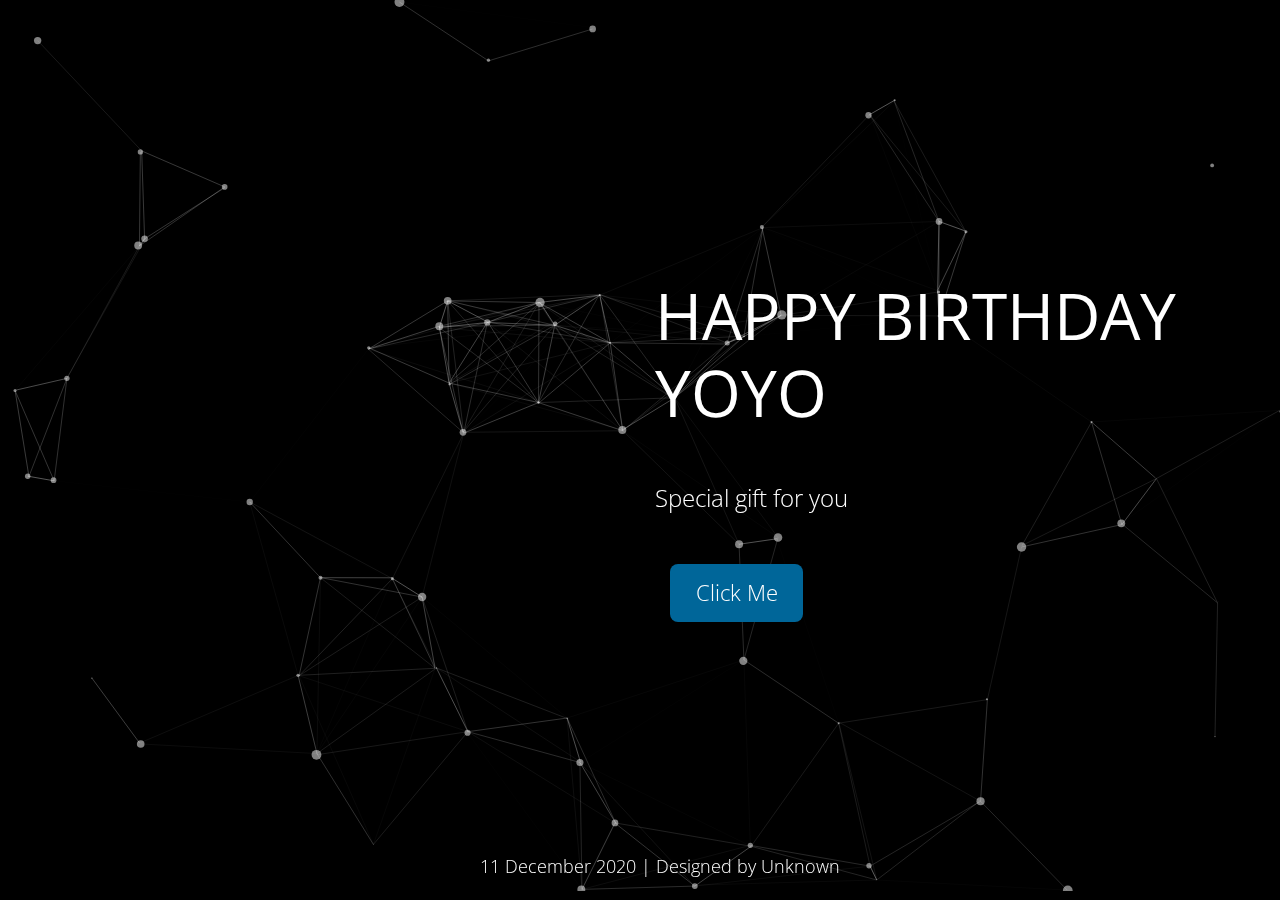
==== index.html @ 65e7e9f8 "Add files via upload" ====
<!DOCTYPE html>
<html>
<head>
  <meta charset="utf-8">
  <meta http-equiv="X-UA-Compatible" content="IE=edge">
  <meta name="viewport" content="width=device-width, initial-scale=1">

  <title>Happy Birthday Yoyo</title>

  <link rel="stylesheet" href="https://fonts.googleapis.com/css?family=Open+Sans:300,400">  <!-- Google web font "Open Sans" -->
  <link rel="stylesheet" href="css/font-awesome.min.css">
  <link rel="stylesheet" href="css/bootstrap.min.css">
  
  <link rel="stylesheet" href="css/demo.css" />
  <link rel="stylesheet" href="css/templatemo-style.css">
  
  <script type="text/javascript" src="js/modernizr.custom.86080.js"></script>
		
	</head>

	<body>

			<div id="particles-js"></div>
		
			<ul class="cb-slideshow">
	            <li></li>
	            <li></li>
	            <li></li>
	            <li></li>
	            <li></li>
	            <li></li>
	        </ul>

			<div class="container-fluid">
				<div class="row cb-slideshow-text-container ">
					<div class= "tm-content col-xl-6 col-sm-8 col-xs-8 ml-auto section">
					<header class="mb-5"><h1>HAPPY BIRTHDAY YOYO</h1></header>
					<P class="mb-5">Special gift for you</P>
					
						<div class="col-md-5 col-sm-5 col-xs-5">
							<a href="gift.html"  type="submit" class="tm-btn-subscribe">Click Me</a>
						</div>
                    
					</div>
				</div>	
				<div class="footer-link">
					<p>11 December 2020 | Designed by Unknown</p>
				</div>
			</div>	
	</body>

	<script type="text/javascript" src="js/particles.js"></script>
	<script type="text/javascript" src="js/app.js"></script>
</html>
---- css/demo.css ----
@font-face {
    font-family: 'BebasNeueRegular';
    src: url('fonts/BebasNeue-webfont.eot');
    src: url('fonts/BebasNeue-webfont.eot?#iefix') format('embedded-opentype'),
         url('fonts/BebasNeue-webfont.woff') format('woff'),
         url('fonts/BebasNeue-webfont.ttf') format('truetype'),
         url('fonts/BebasNeue-webfont.svg#BebasNeueRegular') format('svg');
    font-weight: normal;
    font-style: normal;
}
/* CSS reset */
body,div,dl,dt,dd,ul,ol,li,h1,h2,h3,h4,h5,h6,pre,form,fieldset,input,textarea,p,blockquote,th,td { 
	margin:0;
	padding:0;
}
html,body {
	margin:0;
	padding:0;
}
table {
	border-collapse:collapse;
	border-spacing:0;
}
fieldset,img { 
	border:0;
}
input{
	border:1px solid #b0b0b0;
	padding:3px 5px 4px;
	color:#979797;
	width:190px;
}
address,caption,cite,code,dfn,th,var {
	font-style:normal;
	font-weight:normal;
}
ol,ul {
	list-style:none;
}
caption,th {
	text-align:left;
}
h1,h2,h3,h4,h5,h6 {
	font-size:100%;
	font-weight:normal;
}
q:before,q:after {
	content:'';
}
abbr,acronym { border:0;
}
/* General Demo Style */
body{
	font-family: Constantia, Palatino, "Palatino Linotype", "Palatino LT STD", Georgia, serif;
	background: #000;
	font-weight: 400;
	font-size: 15px;
	color: #aa3e03;
	overflow-y: scroll;
	overflow-x: hidden;
}
.ie7 body{
	overflow:hidden;
}
a{
	color: #333;
	text-decoration: none;
}
.container{
	position: relative;	
}
.clr{
	clear: both;
}
.container > header{
	padding: 30px 30px 10px 20px;
	margin: 0px 20px 10px 20px;
	position: relative;
	display: block;
	text-shadow: 1px 1px 1px rgba(0,0,0,0.2);
    text-align: left;
}
.container > header h1{
	font-family: 'BebasNeueRegular', 'Arial Narrow', Arial, sans-serif;
	font-size: 35px;
	line-height: 35px;
	position: relative;
	font-weight: 400;
	color: #fff;
	text-shadow: 1px 1px 1px rgba(0,0,0,0.3);
    padding: 0px 0px 5px 0px;
}
.container > header h1 span{

}
.container > header h2, p.info{
	font-size: 16px;
	font-style: italic;
	color: #f8f8f8;
	text-shadow: 1px 1px 1px rgba(0,0,0,0.6);
}
/* Header Style */
.codrops-top{
	font-family: Arial, sans-serif;
	line-height: 24px;
	font-size: 11px;
	width: 100%;
	background: #000;
	opacity: 0.9;
	text-transform: uppercase;
	z-index: 9999;
	position: relative;
	-moz-box-shadow: 1px 0px 2px #000;
	-webkit-box-shadow: 1px 0px 2px #000;
	box-shadow: 1px 0px 2px #000;
}
.codrops-top a{
	padding: 0px 10px;
	letter-spacing: 1px;
	color: #ddd;
	display: block;
	float: left;
}
.codrops-top a:hover{
	color: #fff;
}
.codrops-top span.right{
	float: right;
}
.codrops-top span.right a{
	float: none;
	display: inline;
}

p.codrops-demos{
	display: block;
	padding: 15px 0px;
}
p.codrops-demos a,
p.codrops-demos a.current-demo,
p.codrops-demos a.current-demo:hover{
    display: inline-block;
	border: 1px solid #6d0019;
	padding: 4px 10px 3px;
	font-size: 13px;
	line-height: 18px;
	margin: 2px 3px;
	font-weight: 800;
	-webkit-box-shadow: 0px 1px 1px rgba(0,0,0,0.1);
	-moz-box-shadow:0px 1px 1px rgba(0,0,0,0.1);
	box-shadow: 0px 1px 1px rgba(0,0,0,0.1);
	color:#fff;
	-webkit-border-radius: 5px;
	-moz-border-radius: 5px;
	border-radius: 5px;
	background: #a90329;
	background: -moz-linear-gradient(top, #a90329 0%, #8f0222 44%, #6d0019 100%);
	background: -webkit-gradient(linear, left top, left bottom, color-stop(0%,#a90329), color-stop(44%,#8f0222), color-stop(100%,#6d0019));
	background: -webkit-linear-gradient(top, #a90329 0%,#8f0222 44%,#6d0019 100%);
	background: -o-linear-gradient(top, #a90329 0%,#8f0222 44%,#6d0019 100%);
	background: -ms-linear-gradient(top, #a90329 0%,#8f0222 44%,#6d0019 100%);
	background: linear-gradient(top, #a90329 0%,#8f0222 44%,#6d0019 100%);
}
p.codrops-demos a:hover{
	background: #6d0019;
}
p.codrops-demos a:active{
	background: #6d0019;
	background: -moz-linear-gradient(top, #6d0019 0%, #8f0222 56%, #a90329 100%);
	background: -webkit-gradient(linear, left top, left bottom, color-stop(0%,#6d0019), color-stop(56%,#8f0222), color-stop(100%,#a90329));
	background: -webkit-linear-gradient(top, #6d0019 0%,#8f0222 56%,#a90329 100%);
	background: -o-linear-gradient(top, #6d0019 0%,#8f0222 56%,#a90329 100%);
	background: -ms-linear-gradient(top, #6d0019 0%,#8f0222 56%,#a90329 100%);
	background: linear-gradient(top, #6d0019 0%,#8f0222 56%,#a90329 100%);
	-webkit-box-shadow: 0px 1px 1px rgba(255,255,255,0.9);
	-moz-box-shadow:0px 1px 1px rgba(255,255,255,0.9);
	box-shadow: 0px 1px 1px rgba(255,255,255,0.9);
}
p.codrops-demos a.current-demo,
p.codrops-demos a.current-demo:hover{
	color: #A5727D;
	background: #6d0019;
}
/* Media Queries */
@media screen and (max-width: 767px) {
	.container > header{
		text-align: center;
	}
	p.codrops-demos {
		position: relative;
		top: auto;
		left: auto;
	}
}
---- css/templatemo-style.css ----
/*

Letter Template 

https://templatemo.com/tm-510-letter

*/

body {
	font-family: 'Open Sans', Helvetica, Arial, sans-serif;
	font-size: 24px;
	font-weight: 300;
	overflow-x: hidden;
	
}

a, button {
	transition: all 0.3s ease;
	color: #FFFFFF;
}

button:focus {
    outline: none;
}

a:hover {
	color: #FFFF00;
	text-decoration: underline;
}
a:focus {
	text-decoration: none;
	outline: none;
}

h1 {
	color: #FFFFFF;
	font-size: 4rem;	
}

p {
	color: #FFFFFF;	
}

#particles-js {
    position: absolute;
    top: 0;
    left: 0;
    z-index: 1000;
    width: 100%;
    height: 99%;
}

.cb-slideshow-text-container {
    height: 100vh;
    display: flex;
    align-items: center;
}

.tm-content {
    z-index: 1001;
}

.form-control::-webkit-input-placeholder { /* Chrome/Opera/Safari */
  color: white;
}
.form-control::-moz-placeholder { /* Firefox 19+ */
  color: white;
}
.form-control:-ms-input-placeholder { /* IE 10+ */
  color: white;
}
.form-control:-moz-placeholder { /* Firefox 18- */
  color: white;
}

.form-control::placeholder {
    color: white;
}

.form-control {  
    color: #FFFFFF;
    border-radius: .5rem;
    background-color: transparent;
    border: 1px solid #FFFFFF;
    padding-top: 10px;
    padding-bottom: 10px;
    font-size: 1.4rem;
    font-weight: 300;
    padding: 0.75rem 1.2rem;
}

.form-section {  
    color: #FFFFFF;
    background-color: transparent;
    margin-bottom: 100px;
    
}

.contact_email {
	color: #FFFFFF;
}
.tm-btn-subscribe {
	background-color: #006699;
	border-radius: .5rem;
    border-color: white;
	padding: 0.75rem 1.6rem;
    font-weight: 300;
    font-size: 1.4rem;
    cursor: pointer;
}

.tm-btn-subscribe:hover {
    background-color: #055278;
}

.tm-social-icons-container {
    margin: 10px;
}

.tm-social-link {
    border-color: #FFFFFF;
    color: black;
    display: inline-block;
    width: 50px;
    height: 50px;
    text-align: center;
}

.fa {
    color: #FFFFFF;
}

.footer-link {
    margin: 20px;
	font-size: 18px;
    position: absolute;
    bottom: 0;
    left: 0;
    color: white;
    text-align:center;
    width:100%;
    z-index: 1001;
}

/* Animation */
.cb-slideshow,
.cb-slideshow:after {
    position: fixed;
    width: 100%;
    height: 100%;
    top: 0px;
    left: 0px;
    z-index: 0;
}

.cb-slideshow li {
    width: 100%;
    height: 100%;
    position: absolute;
    top: 0px;
    left: 0px;
    color: transparent;
    background-size: cover;
    background-position: 50% 50%;
    background-repeat: none;
    opacity: 0;
    z-index: 0;
    -webkit-backface-visibility: hidden;
    -webkit-animation: imageAnimation 72s linear infinite 0s;
    -moz-animation: imageAnimation 72s linear infinite 0s;
    -o-animation: imageAnimation 72s linear infinite 0s;
    -ms-animation: imageAnimation 72s linear infinite 0s;
    animation: imageAnimation 72s linear infinite 0s;

}


.cb-slideshow li:nth-child(1) { 
    background-image: url(../img/letter_bg_01.jpg)
}
.cb-slideshow li:nth-child(2) { 
    background-image: url(../img/letter_bg_02.jpg);
    -webkit-animation-delay: 12s;
    -moz-animation-delay: 12s;
    -o-animation-delay: 12s;
    -ms-animation-delay: 12s;
    animation-delay: 12s; 
}
.cb-slideshow li:nth-child(3) { 
    background-image: url(../img/letter_bg_03.jpg);
    -webkit-animation-delay: 24s;
    -moz-animation-delay: 24s;
    -o-animation-delay: 24s;
    -ms-animation-delay: 24s;
    animation-delay: 24s; 
}
.cb-slideshow li:nth-child(4) { 
    background-image: url(../img/letter_bg_01.jpg);
    animation-delay: 36s; 
}
.cb-slideshow li:nth-child(5) { 
    background-image: url(../img/letter_bg_02.jpg);
    animation-delay: 48s; 
}
.cb-slideshow li:nth-child(6) { 
    background-image: url(../img/letter_bg_03.jpg);
    animation-delay: 60s; 
}


@keyframes imageAnimation { 
	0% {
	    opacity: 0;
	    animation-timing-function: ease-in;
	}
	8% {
	    opacity: 1;
	    transform: scale(1.15);
	    animation-timing-function: ease-out;
	}
	17% {
	    opacity: 1;
	    transform: scale(1.20);
	}
	25% {
	    opacity: 0;
	    transform: scale(1.40);
	}
	100% { opacity: 0 }
}


@media screen and (max-width: 1140px) { 
    .cb-slideshow li div h3 { font-size: 140px }
}
@media screen and (max-width: 600px) { 
    .cb-slideshow li div h3 { font-size: 80px }
	.tm-content {
		margin-top: 80px;
	}
}

@media screen and (max-width: 576px) { 
    .cb-slideshow li div h3 { font-size: 80px }
	
	.tm-btn-subscribe {
		margin-top: 20px;
	}
}
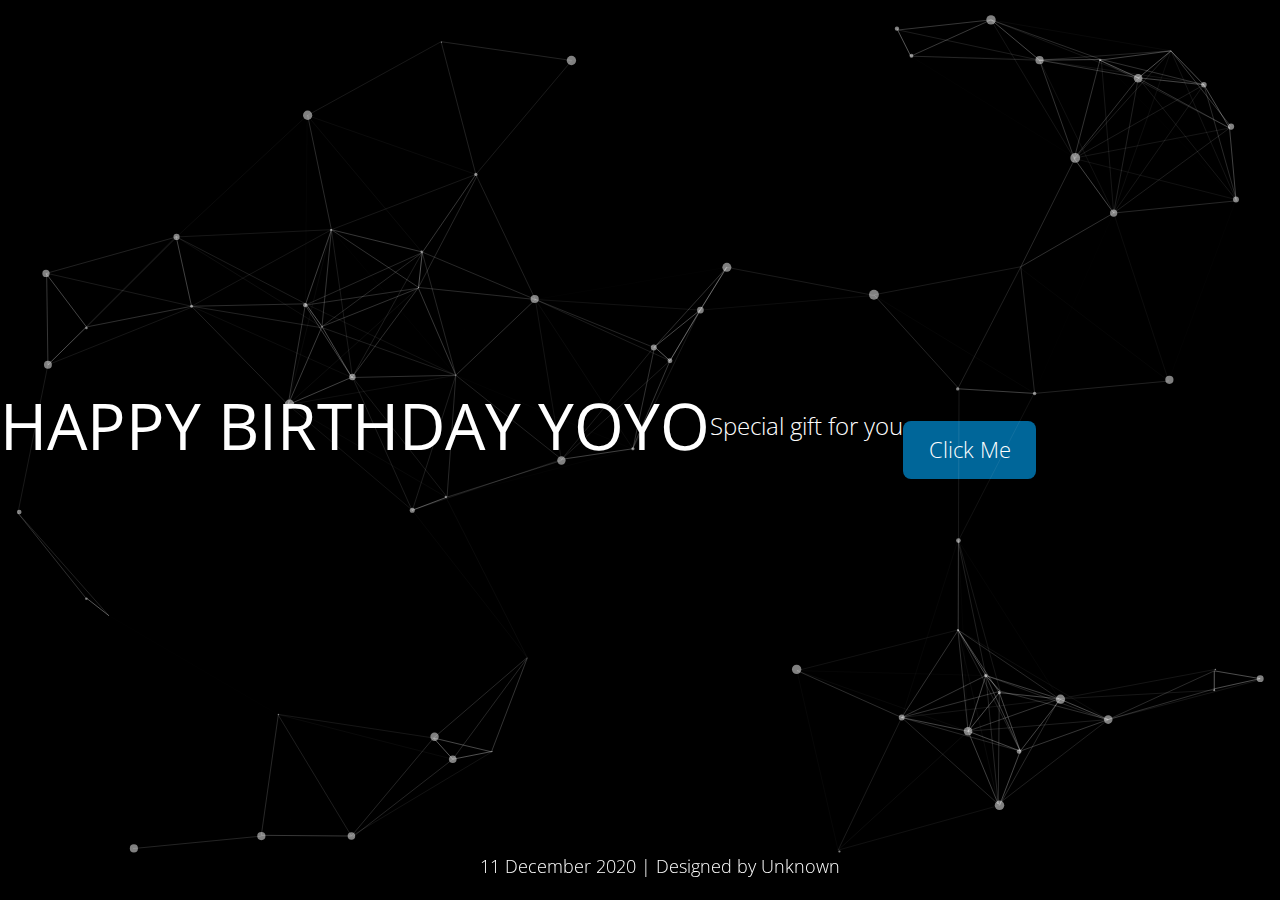
==== commit 0ba0c434: "Update index.html" ====
--- a/index.html
+++ b/index.html
@@ -33,11 +33,8 @@
 
 			<div class="container-fluid">
 				<div class="row cb-slideshow-text-container ">
-					<div class= "tm-content col-xl-6 col-sm-8 col-xs-8 ml-auto section">
 					<header class="mb-5"><h1>HAPPY BIRTHDAY YOYO</h1></header>
 					<P class="mb-5">Special gift for you</P>
-					
-						<div class="col-md-5 col-sm-5 col-xs-5">
 							<a href="gift.html"  type="submit" class="tm-btn-subscribe">Click Me</a>
 						</div>
                     
@@ -51,4 +48,4 @@
 
 	<script type="text/javascript" src="js/particles.js"></script>
 	<script type="text/javascript" src="js/app.js"></script>
-</html>+</html>
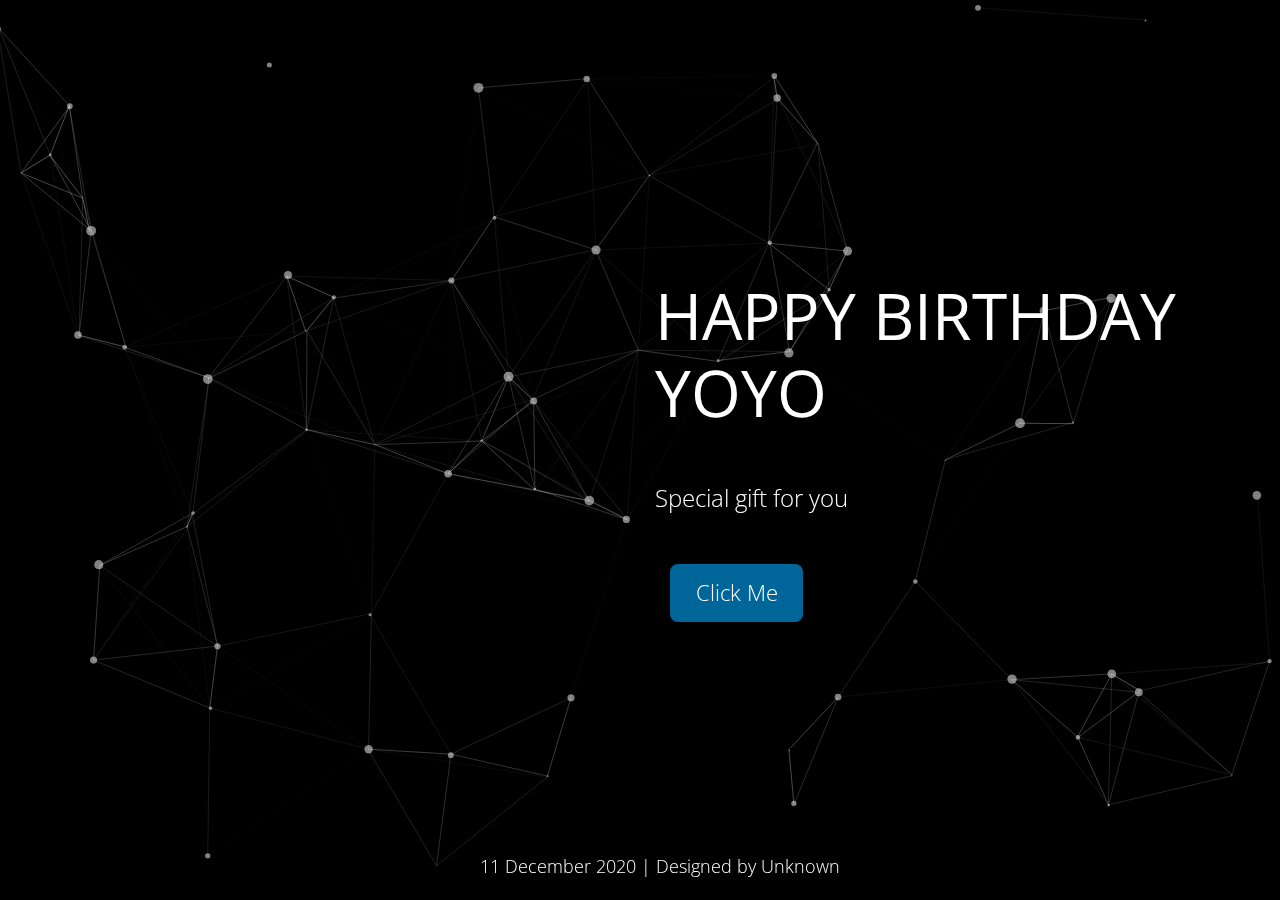
==== commit 258d1d50: "Update index.html" ====
--- a/index.html
+++ b/index.html
@@ -33,8 +33,10 @@
 
 			<div class="container-fluid">
 				<div class="row cb-slideshow-text-container ">
+					<div class= "tm-content col-xl-6 col-sm-8 col-xs-8 ml-auto section">
 					<header class="mb-5"><h1>HAPPY BIRTHDAY YOYO</h1></header>
 					<P class="mb-5">Special gift for you</P>
+						<div class="col-md-5 col-sm-5 col-xs-5">
 							<a href="gift.html"  type="submit" class="tm-btn-subscribe">Click Me</a>
 						</div>
                     
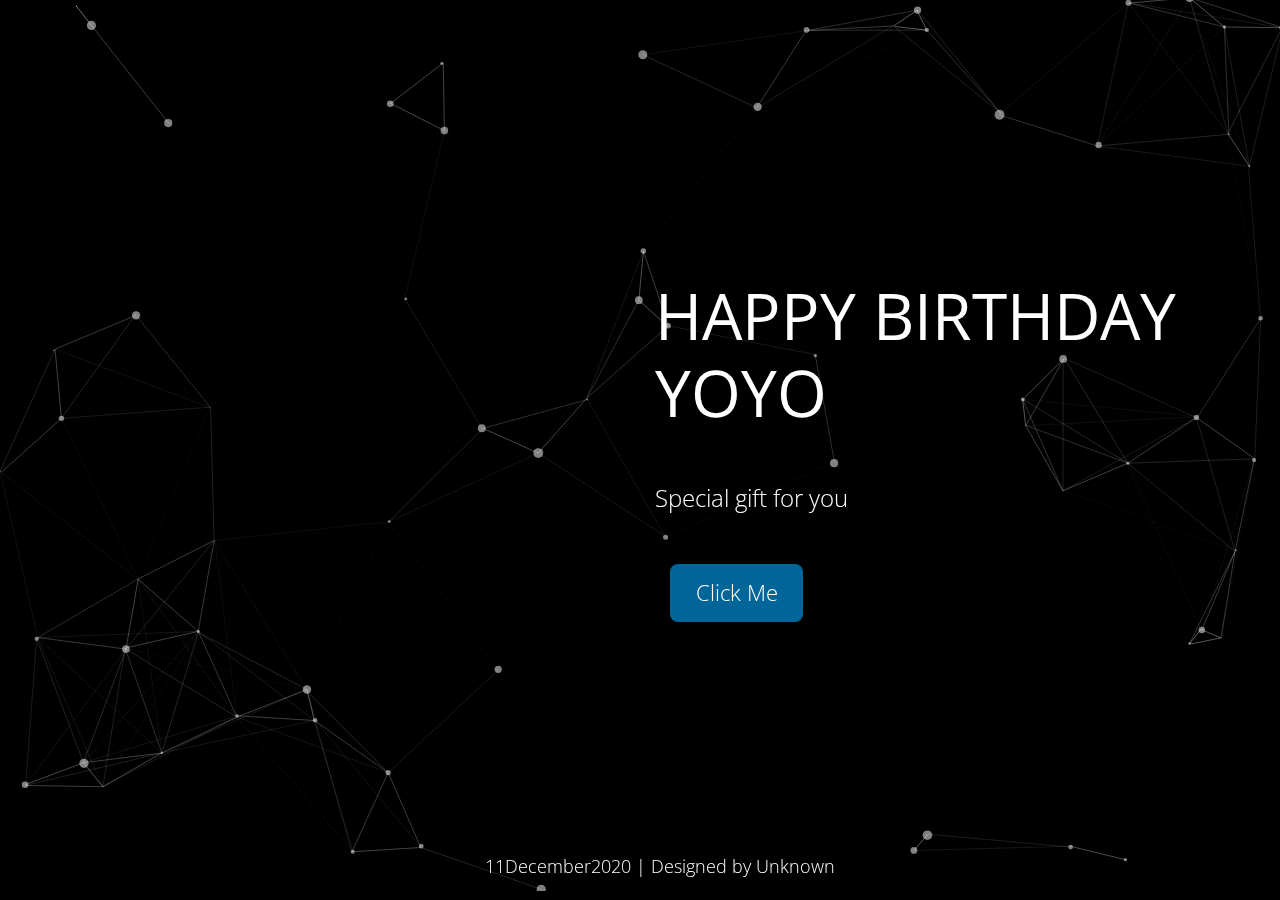
==== commit d82ede02: "Update index.html" ====
--- a/index.html
+++ b/index.html
@@ -43,7 +43,7 @@
 					</div>
 				</div>	
 				<div class="footer-link">
-					<p>11 December 2020 | Designed by Unknown</p>
+					<p>11December2020 | Designed by Unknown</p>
 				</div>
 			</div>	
 	</body>
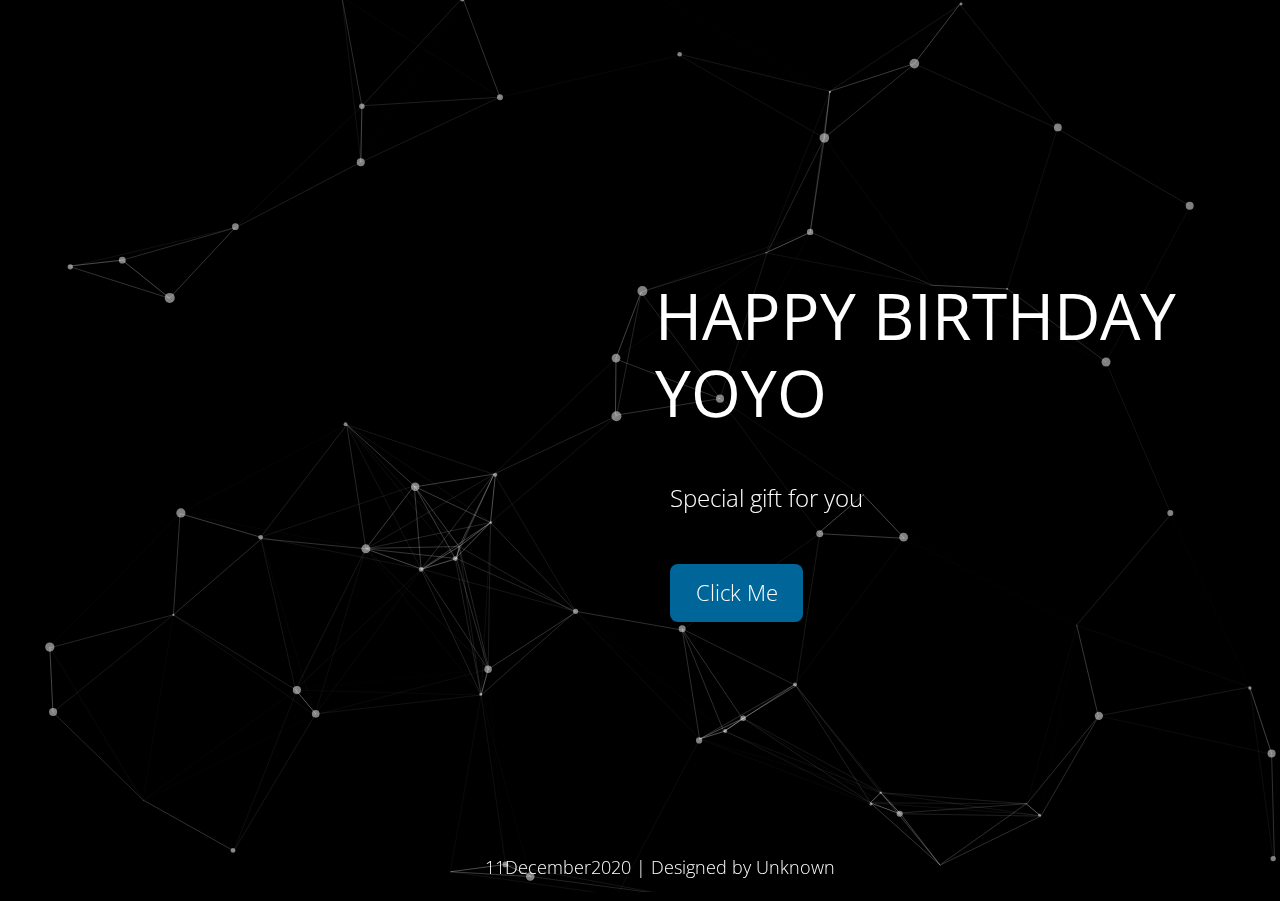
==== commit 2d943b0d: "Update index.html" ====
--- a/index.html
+++ b/index.html
@@ -3,7 +3,7 @@
 <head>
   <meta charset="utf-8">
   <meta http-equiv="X-UA-Compatible" content="IE=edge">
-  <meta name="viewport" content="width=device-width, initial-scale=1">
+  <meta name="viewport" content="width=device-width, initial-scale=1.0">
 
   <title>Happy Birthday Yoyo</title>
 
@@ -19,7 +19,8 @@
 	</head>
 
 	<body>
-
+		<div class="col-md-12 col-sm-12">
+		
 			<div id="particles-js"></div>
 		
 			<ul class="cb-slideshow">
@@ -33,19 +34,29 @@
 
 			<div class="container-fluid">
 				<div class="row cb-slideshow-text-container ">
+			
 					<div class= "tm-content col-xl-6 col-sm-8 col-xs-8 ml-auto section">
 					<header class="mb-5"><h1>HAPPY BIRTHDAY YOYO</h1></header>
+				
+					<div class="col-md-12 col-sm-12">
+
 					<P class="mb-5">Special gift for you</P>
+					</div>
 						<div class="col-md-5 col-sm-5 col-xs-5">
 							<a href="gift.html"  type="submit" class="tm-btn-subscribe">Click Me</a>
 						</div>
                     
 					</div>
-				</div>	
+				</div>
+
+				<div class="col-md-12 col-sm-12">	
 				<div class="footer-link">
 					<p>11December2020 | Designed by Unknown</p>
 				</div>
-			</div>	
+			</div>
+			</div>
+		</div>
+
 	</body>
 
 	<script type="text/javascript" src="js/particles.js"></script>
